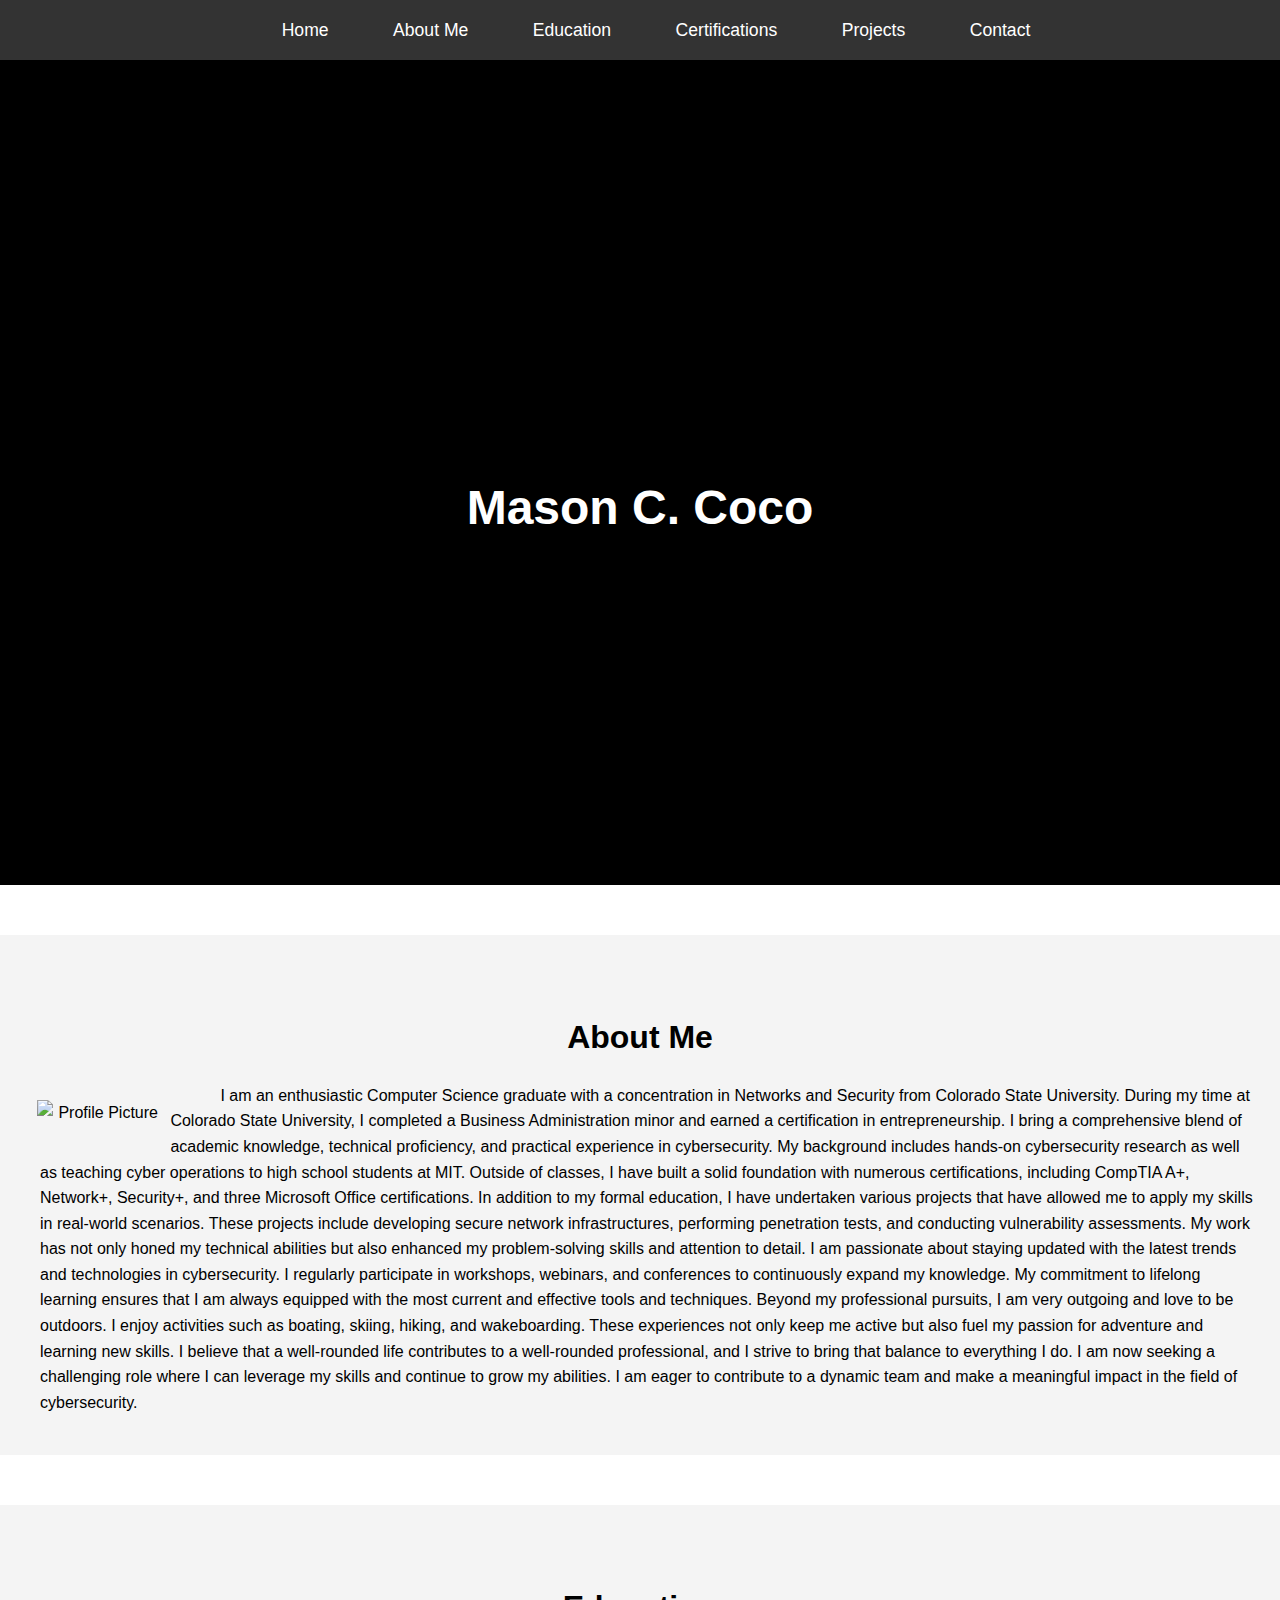
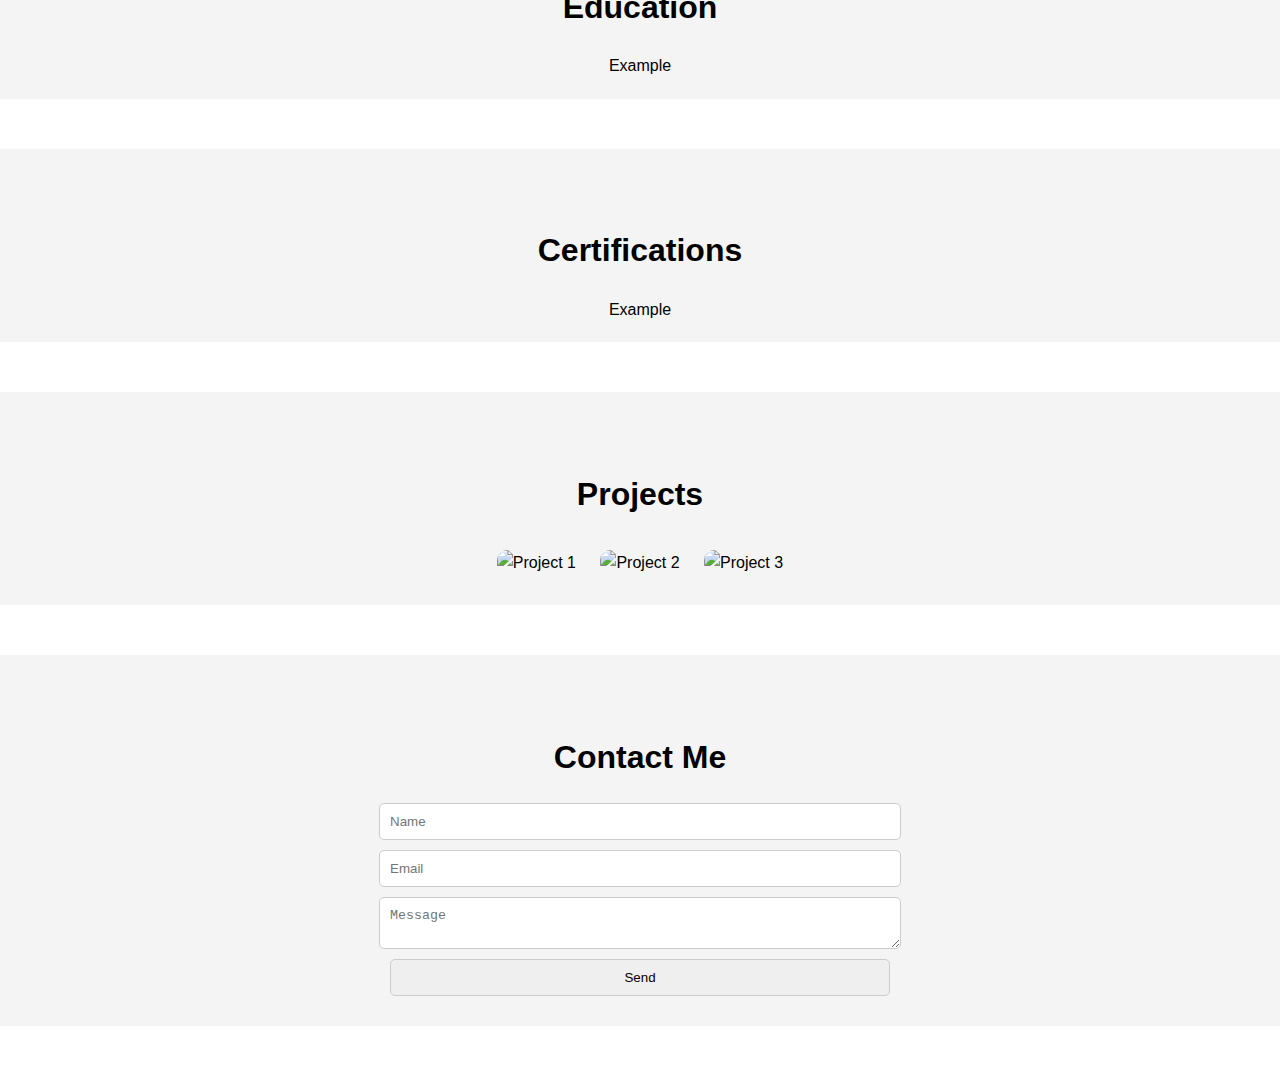
==== index.html @ f638359e "Rename index (1).html to index.html" ====
<!DOCTYPE html>
<html lang="en">
<head>
    <meta charset="UTF-8">
    <meta name="viewport" content="width=device-width, initial-scale=1.0">
    <title>Mason C. Coco</title>
    <link rel="stylesheet" href="styles.css">
</head>
<body>
    <nav>
        <a href="#home">Home</a>
        <a href="#about">About Me</a>
        <a href="#Education">Education</a>

        <a href="#Certifications">Certifications</a>
        <a href="#projects">Projects</a>
        <a href="#contact">Contact</a>
    </nav>
    <section class="hero" id="home">
        <video autoplay muted loop id="heroVideo">
            <source src="Binary_Code.mp4" type="video/mp4">
            Your browser does not support HTML5 video.
        </video>
        <div class="hero-content">
            <h1>Mason C. Coco</h1>
        </div>
    </section>
    <section class="section about" id="about"> 
        <h2> About Me</h2>
        <div class="about-content">
            <div class="about-image">
                <img src="MasonCoco.JPEG" alt="Profile Picture">
            </div>
            <div class="about-text">
                <p>I am an enthusiastic Computer Science graduate with a concentration in Networks and Security from Colorado State University. During my time at Colorado State University, I completed a Business Administration minor and earned a certification in entrepreneurship. I bring a comprehensive blend of academic knowledge, technical proficiency, and practical experience in cybersecurity. My background includes hands-on cybersecurity research as well as teaching cyber operations to high school students at MIT. Outside of classes, I have built a solid foundation with numerous certifications, including CompTIA A+, Network+, Security+, and three Microsoft Office certifications. In addition to my formal education, I have undertaken various projects that have allowed me to apply my skills in real-world scenarios. These projects include developing secure network infrastructures, performing penetration tests, and conducting vulnerability assessments. My work has not only honed my technical abilities but also enhanced my problem-solving skills and attention to detail. I am passionate about staying updated with the latest trends and technologies in cybersecurity. I regularly participate in workshops, webinars, and conferences to continuously expand my knowledge. My commitment to lifelong learning ensures that I am always equipped with the most current and effective tools and techniques. Beyond my professional pursuits, I am very outgoing and love to be outdoors. I enjoy activities such as boating, skiing, hiking, and wakeboarding. These experiences not only keep me active but also fuel my passion for adventure and learning new skills. I believe that a well-rounded life contributes to a well-rounded professional, and I strive to bring that balance to everything I do. I am now seeking a challenging role where I can leverage my skills and continue to grow my abilities. I am eager to contribute to a dynamic team and make a meaningful impact in the field of cybersecurity.</p>
            </div>
        </div>
    </section>
    <section class="section education" id="Education">
        <h2>Education</h2>
        <div>
            <text> Example</text>
        </div>
    </section>
    <section class="section Certifications" id="Certifications">
        <h2>Certifications</h2>
        <div>
            <text> Example</text>
        </div>
    </section>
    <section class="section projects" id="projects">
        <h2>Projects</h2>
        <div>
            <img src="project1.jpg" alt="Project 1">
            <img src="project2.jpg" alt="Project 2">
            <img src="project3.jpg" alt="Project 3">
        </div>
    </section>
    <section class="section contact" id="contact">
        <h2>Contact Me</h2>
        <form action="https://formspree.io/f/xleqykrp" method="POST">
                <input type="text" name="Name" required placeholder="Name">
                <input type="email" name="Email" required placeholder="Email">
                <textarea name="Message" required placeholder="Message"></textarea>
            <button type="submit">Send</button>
        </form>
    </section>
    <script>
        document.querySelectorAll('nav a').forEach(anchor => {
            anchor.addEventListener('click', function (e) {
                e.preventDefault();
                document.querySelector(this.getAttribute('href')).scrollIntoView({
                    behavior: 'smooth'
                });
            });
        });
    </script>
</body>
</html>
---- styles.css ----
body {
    font-family: Arial, sans-serif;
    margin: 0;
    padding: 0;
    box-sizing: border-box;
    line-height: 1.6;
}

nav {
    background: #333;
    color: white;
    padding: 1.0em;
    text-align: center;
    position: fixed;
    width: 100%;
    top: 0;
    z-index: 1000;
}

nav a {
    font-size: 1.1em;
    color: white;
    margin: 0 30px;  
    text-decoration: none;
}

nav a:hover {
    text-decoration: underline;
} 

.hero {
    position: relative;
    height: 85vh;
    background: #000;
    display: flex;
    justify-content: center;
    align-items: center;
    color: white;
    text-align: center;
    padding-top: 120px;
    overflow: hidden;
}

.hero-content h1 {
    font-size: 3em;
    z-index: 1;
    color: #fff; 
}

.hero video {
    position: absolute;
    top: 0;
    left: 0;
    width: 100%;
    height: 100%;
    object-fit: cover;
    z-index: 0;
    opacity: 0.7;
}


p {
    font-size: 1em;
    margin-bottom: 20px;
    text-align: left;
    text-indent: 50px;
}
h1 {
    font-size: 4em;
    margin-bottom: 20px;
}

.hero-content {
    z-index: 1;
}

.section {
    padding: 20px;
    text-align: center;
}

.projects {
    text-align: center;
}

.about, .projects, .contact, .Certifications, .education {
    padding-top: 50px;
    background: #f4f4f4;
    margin: 50px auto;
}

.about h2, .projects h2, .contact h2, .Certifications h2, .education h2 {
    font-size: 2em;
    margin-bottom: 20px;
    text-align: center;
}

.projects img {
    width: 100%;
    max-width: 300px;
    margin: 10px;
    border-radius: 10px;
    transition: transform 0.3s;
}

.projects img:hover {
    transform: scale(1.05);
}

.about-content {
    display: flex;
    flex-direction: column;
    align-items: center;
    text-align: center;
}

.about-image img {
    width: 100%;
    max-width: 300px;
    height: auto;
    float: left;
    margin: 5px;
}

.about-text {
    flex: 1;
    text-align: center;
    margin-left: 20px;
    overflow-wrap: break-word;
    text-align: justify;
}


@media (min-width: 768px) {
    .about-content {
        display: block;
    }

    .about-image {
        float: left;
        padding: 1%;
    }

    .about-image img {
        width: 100%;
        height: auto;
    }

    .about-text {
        text-align: left;
    }
}


.contact form {
    display: flex;
    flex-direction: column;
    align-items: center;
}

.contact form label {
    width: 100%;
    max-width: 500px;
    margin-bottom: 10px;
}

.contact form input, .contact form textarea, .contact form button {
    width: 100%;
    max-width: 500px;
    padding: 10px;
    margin-bottom: 10px;
    border: 1px solid #ccc;
    border-radius: 5px;
}

.contact input[type="submit"] {
    background: #333;
    color: white;
    border: none;
    cursor: pointer;
    padding: 10px 20px;
}

.contact input[type="submit"]:hover {
    background: #555;
}
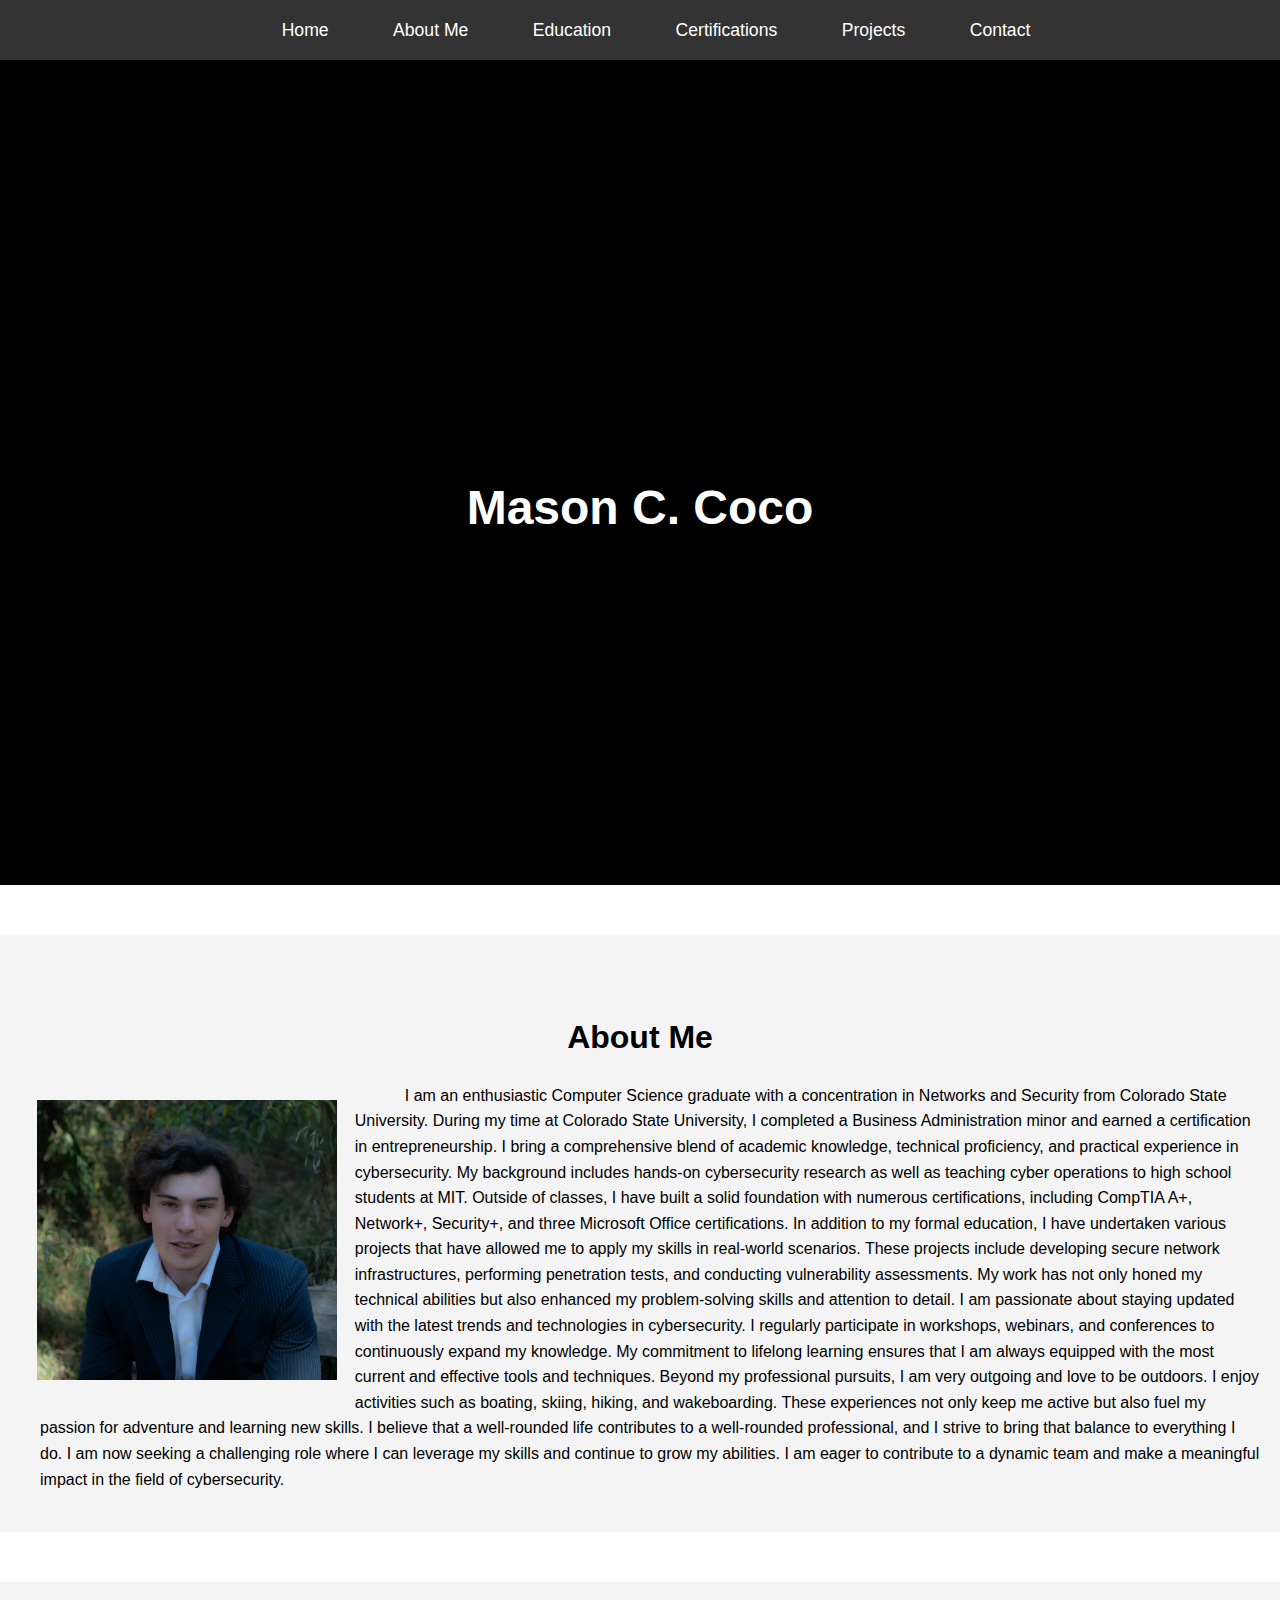
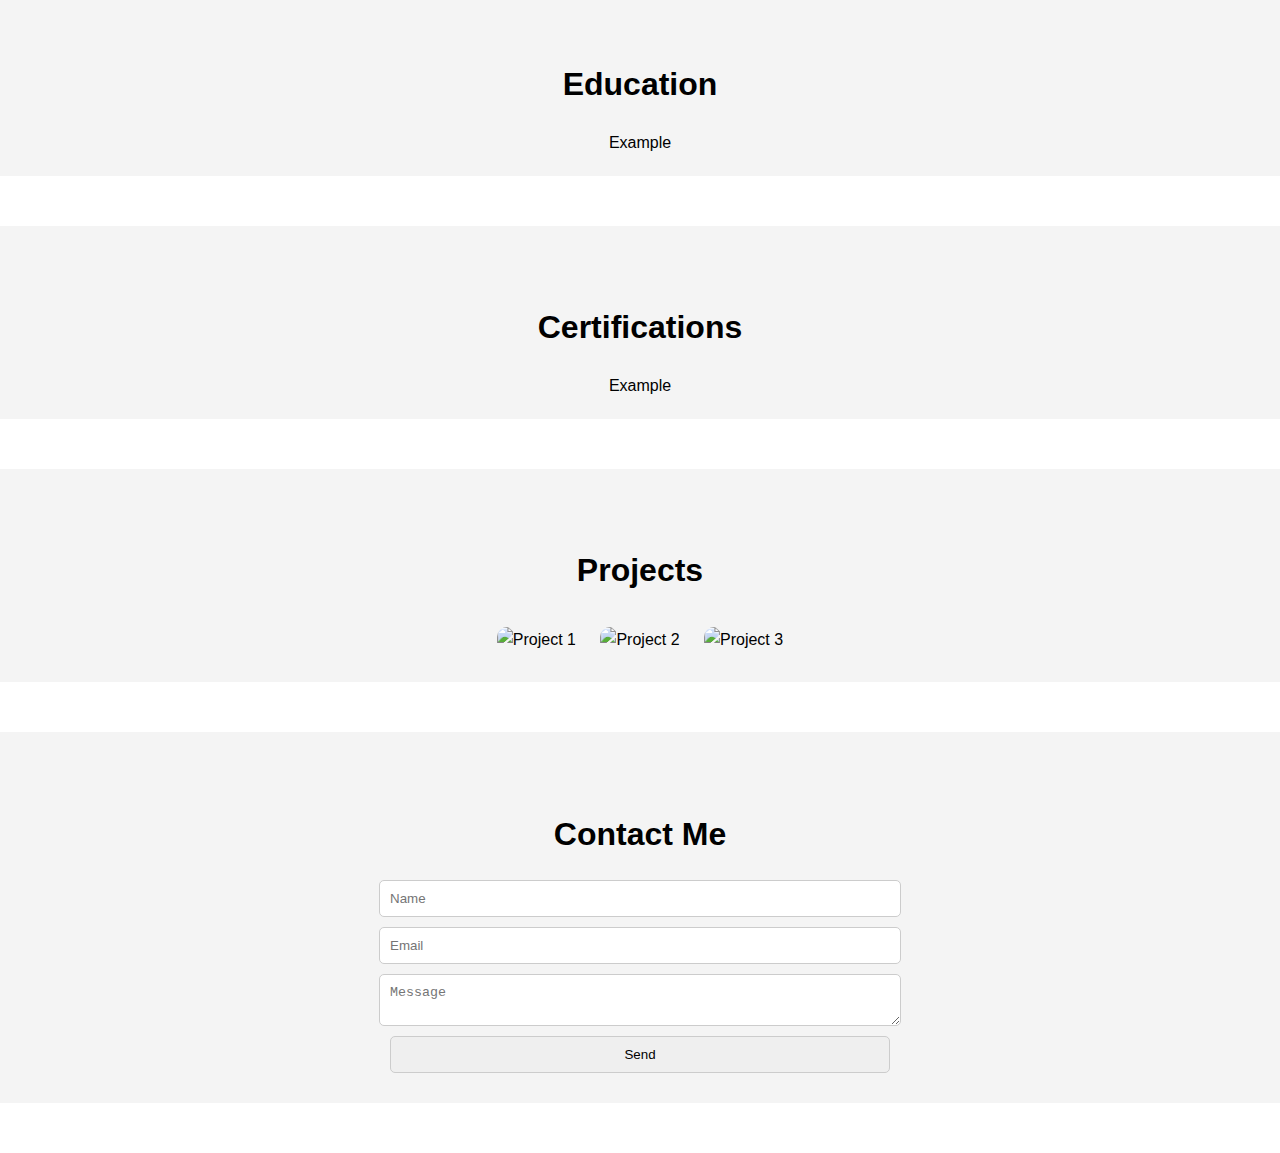
==== commit f47b6309: "Add Mp4" ====
--- a/index.html
+++ b/index.html
@@ -29,7 +29,7 @@
         <h2> About Me</h2>
         <div class="about-content">
             <div class="about-image">
-                <img src="MasonCoco.JPEG" alt="Profile Picture">
+                <img src="MasonCoco.jpeg" alt="Profile Picture">
             </div>
             <div class="about-text">
                 <p>I am an enthusiastic Computer Science graduate with a concentration in Networks and Security from Colorado State University. During my time at Colorado State University, I completed a Business Administration minor and earned a certification in entrepreneurship. I bring a comprehensive blend of academic knowledge, technical proficiency, and practical experience in cybersecurity. My background includes hands-on cybersecurity research as well as teaching cyber operations to high school students at MIT. Outside of classes, I have built a solid foundation with numerous certifications, including CompTIA A+, Network+, Security+, and three Microsoft Office certifications. In addition to my formal education, I have undertaken various projects that have allowed me to apply my skills in real-world scenarios. These projects include developing secure network infrastructures, performing penetration tests, and conducting vulnerability assessments. My work has not only honed my technical abilities but also enhanced my problem-solving skills and attention to detail. I am passionate about staying updated with the latest trends and technologies in cybersecurity. I regularly participate in workshops, webinars, and conferences to continuously expand my knowledge. My commitment to lifelong learning ensures that I am always equipped with the most current and effective tools and techniques. Beyond my professional pursuits, I am very outgoing and love to be outdoors. I enjoy activities such as boating, skiing, hiking, and wakeboarding. These experiences not only keep me active but also fuel my passion for adventure and learning new skills. I believe that a well-rounded life contributes to a well-rounded professional, and I strive to bring that balance to everything I do. I am now seeking a challenging role where I can leverage my skills and continue to grow my abilities. I am eager to contribute to a dynamic team and make a meaningful impact in the field of cybersecurity.</p>
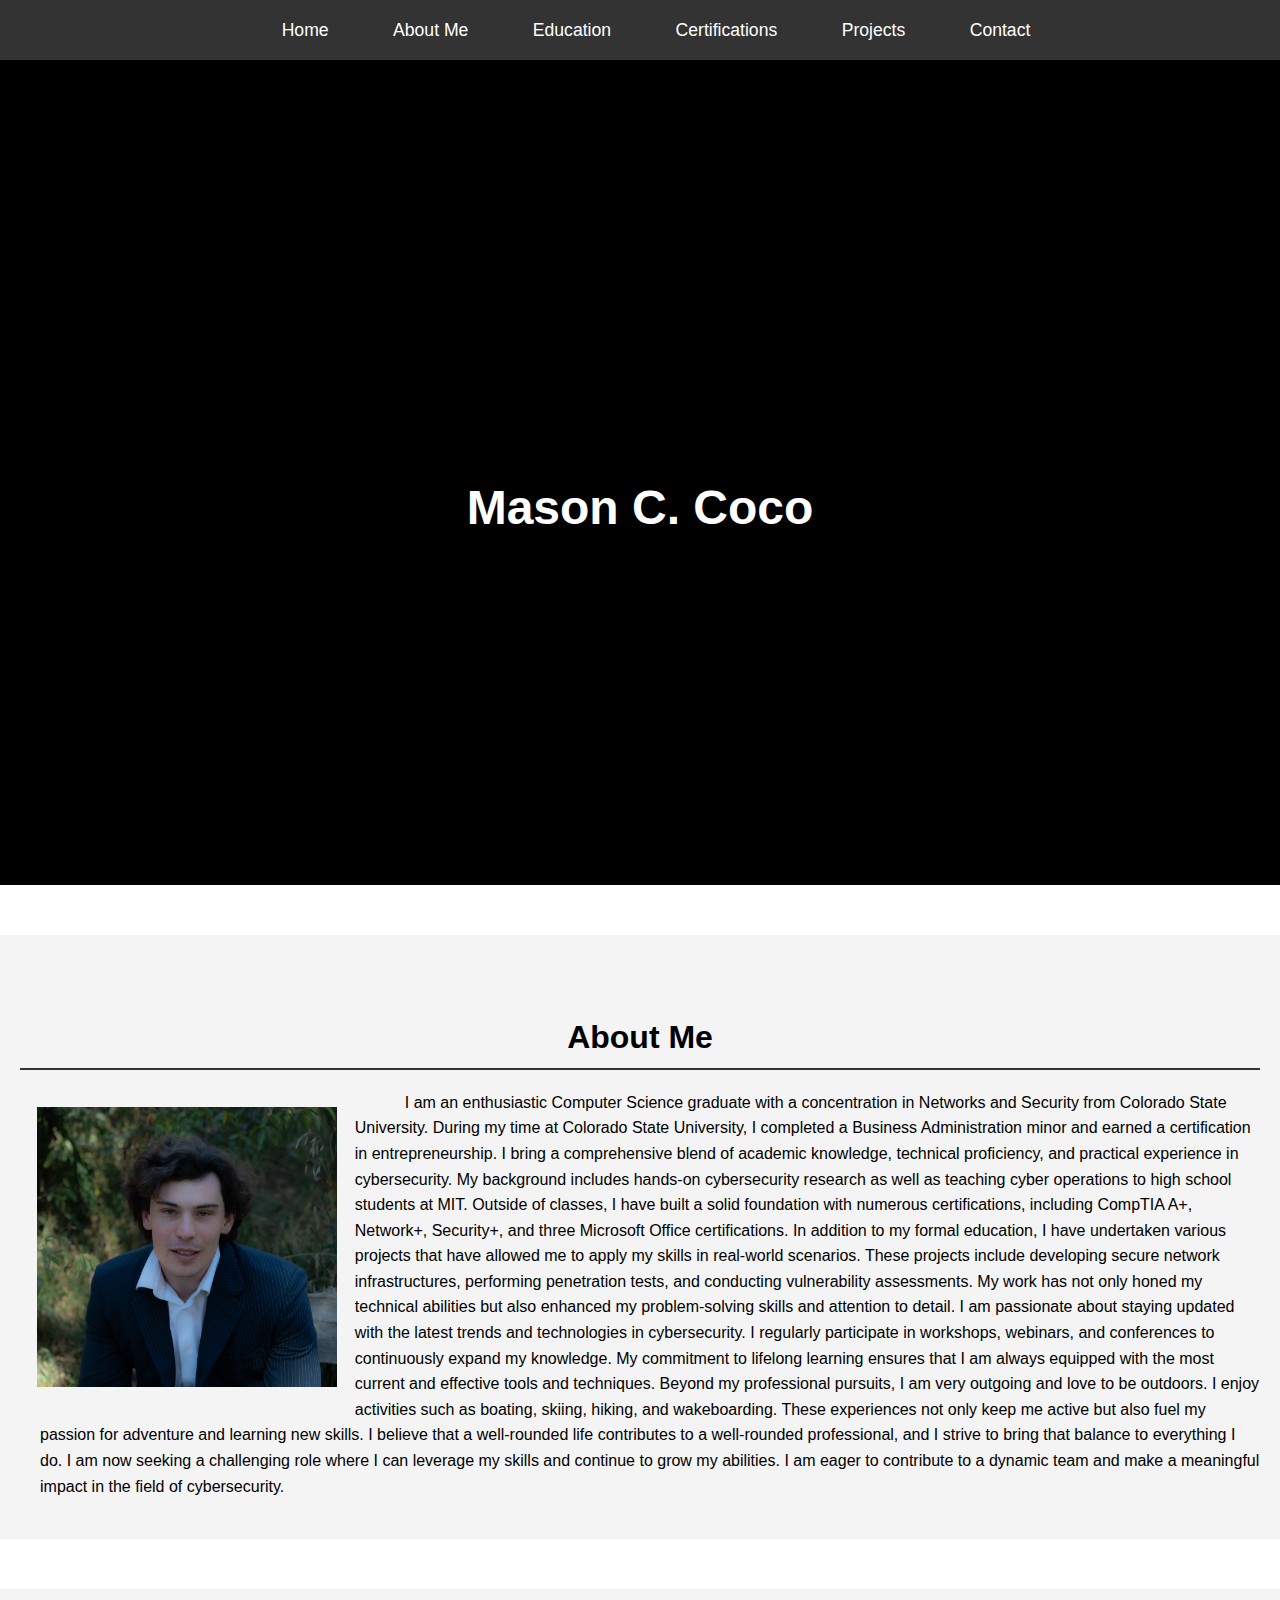
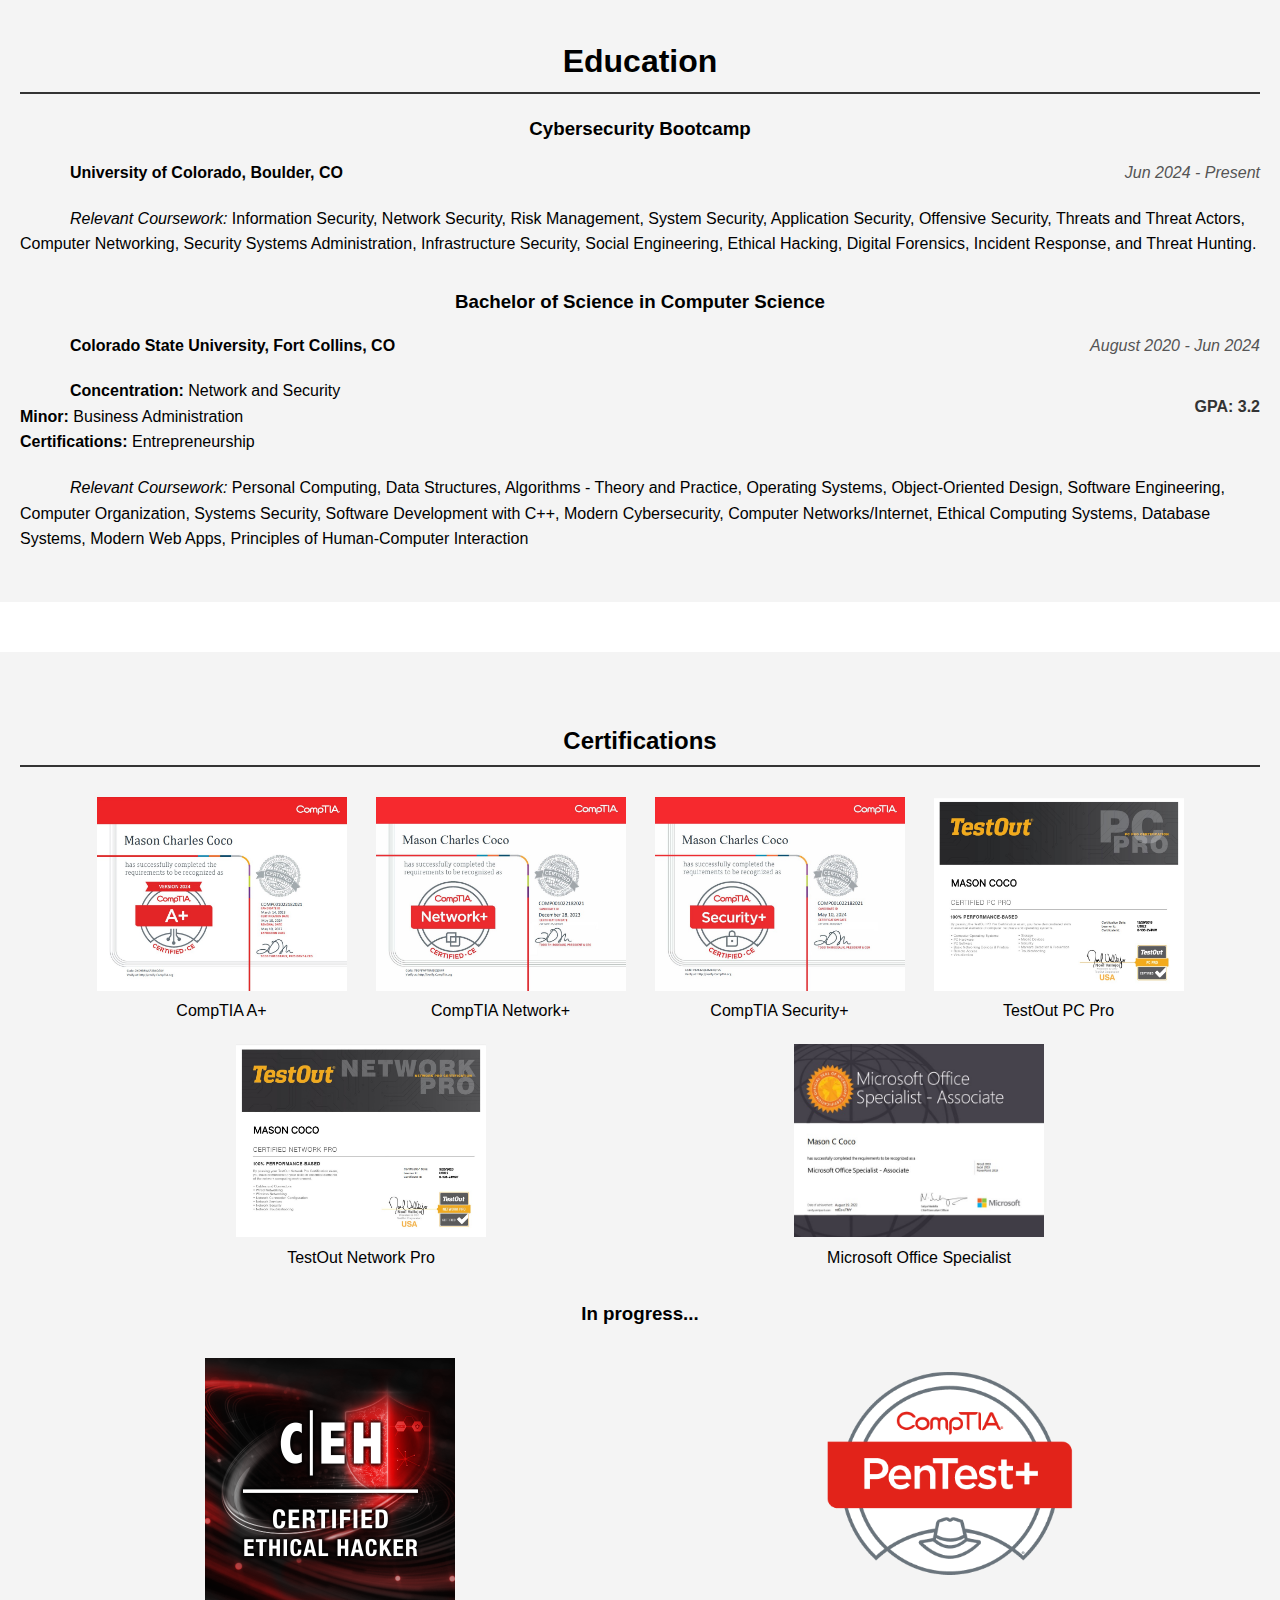
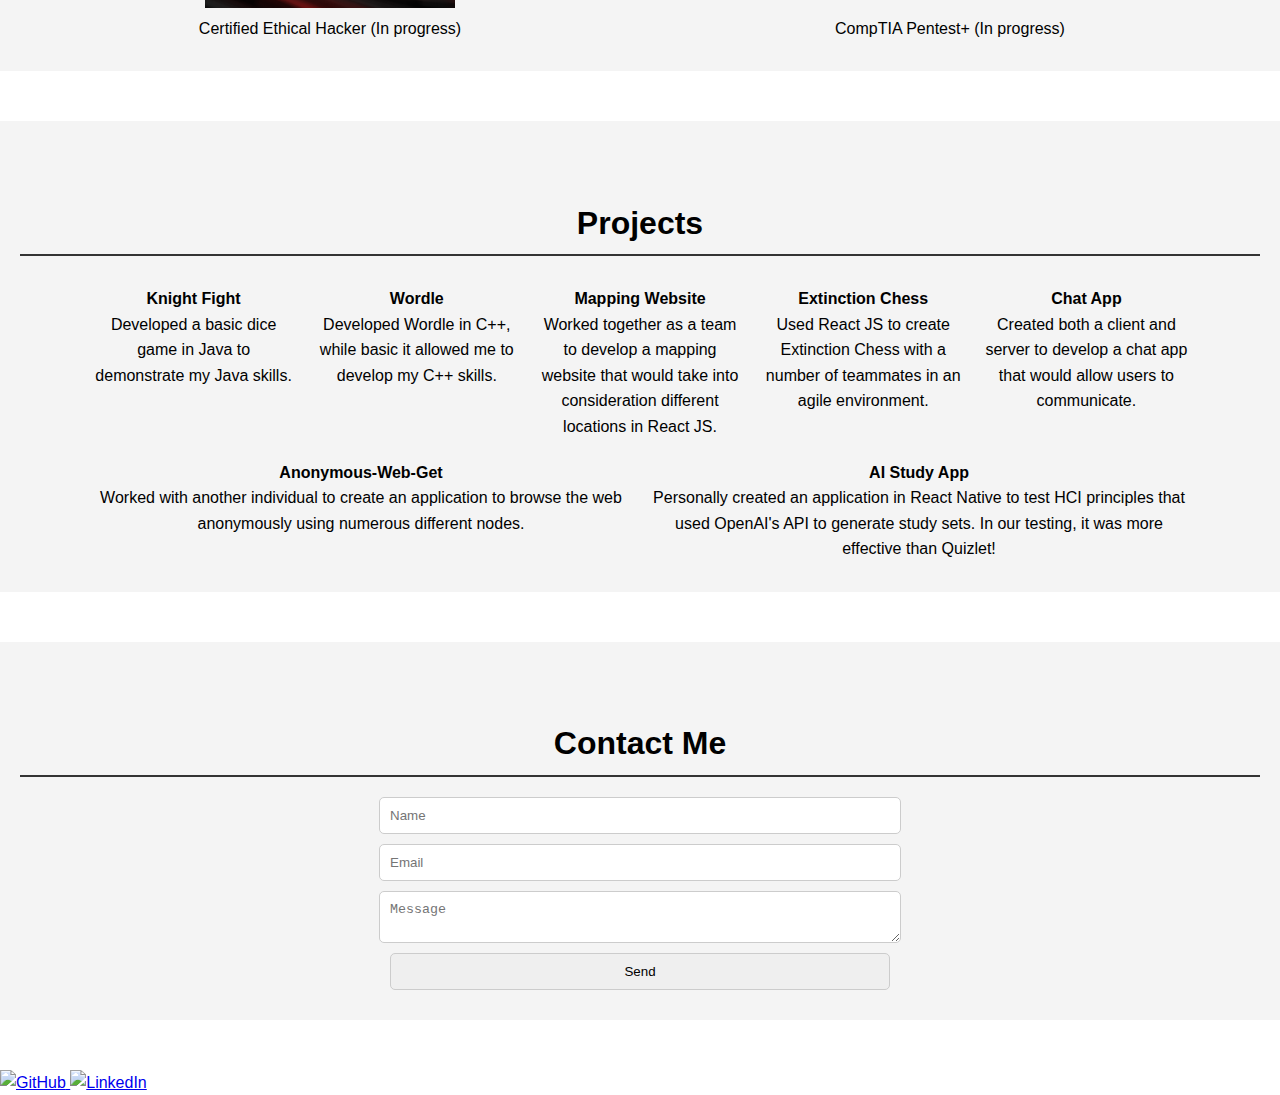
==== commit 0f227a60: "Latest" ====
--- a/index.html
+++ b/index.html
@@ -26,7 +26,7 @@
         </div>
     </section>
     <section class="section about" id="about"> 
-        <h2> About Me</h2>
+        <h2 style="border-bottom: 2px solid #333; padding-bottom: 5px; margin-bottom: 20px;"> About Me</h2>
         <div class="about-content">
             <div class="about-image">
                 <img src="MasonCoco.jpeg" alt="Profile Picture">
@@ -36,28 +36,115 @@
             </div>
         </div>
     </section>
-    <section class="section education" id="Education">
-        <h2>Education</h2>
-        <div>
-            <text> Example</text>
+    <section class="section education" id="Education" style="padding: 20px; font-family: Arial, sans-serif;">
+        <h2 style="border-bottom: 2px solid #333; padding-bottom: 5px; margin-bottom: 20px;">Education</h2>
+        <div style="margin-bottom: 30px;">
+            <h3 style="color: #000; margin-bottom: 5px;">Cybersecurity Bootcamp</h3>
+            <p><strong>University of Colorado, Boulder, CO</strong> <span style="float: right; font-style: italic; color: #555;">Jun 2024 - Present</span></p>
+            <p><em>Relevant Coursework:</em> Information Security, Network Security, Risk Management, System Security, Application Security, Offensive Security, Threats and Threat Actors, Computer Networking, Security Systems Administration, Infrastructure Security, Social Engineering, Ethical Hacking, Digital Forensics, Incident Response, and Threat Hunting.</p>
+        </div>
+        <div style="margin-bottom: 30px;">
+            <h3 style="color: #000; margin-bottom: 5px;">Bachelor of Science in Computer Science</h3>
+            <p><strong>Colorado State University, Fort Collins, CO</strong> <span style="float: right; font-style: italic; color: #555;">August 2020 - Jun 2024</span></p>
+            <p style="float: right; font-weight: bold; color: #333;">GPA: 3.2</p>
+            <p><strong>Concentration:</strong> Network and Security <br>
+            <strong>Minor:</strong> Business Administration <br>
+            <strong>Certifications:</strong> Entrepreneurship</p>
+            <p><em>Relevant Coursework:</em> Personal Computing, Data Structures, Algorithms - Theory and Practice, Operating Systems, Object-Oriented Design, Software Engineering, Computer Organization, Systems Security, Software Development with C++, Modern Cybersecurity, Computer Networks/Internet, Ethical Computing Systems, Database Systems, Modern Web Apps, Principles of Human-Computer Interaction</p>
         </div>
     </section>
-    <section class="section Certifications" id="Certifications">
-        <h2>Certifications</h2>
-        <div>
-            <text> Example</text>
+    
+    
+    <section class="section certifications" id="Certifications">
+        <h2 style="border-bottom: 2px solid #333; padding-bottom: 5px; margin-bottom: 20px;">Certifications</h2>
+        <h3><Completed class=""></Completed></h3>
+        <div style="display: flex; flex-wrap: wrap; justify-content: space-between; width: 90%; margin: 0 auto;">
+            <div class="cert-container">
+                <img src="comptia_a.jpg" alt="CompTIA A+" width="250" height="193.6"><br>CompTIA A+
+            </div>
+            <div class="cert-container">
+                <img src="comptia_network.jpg" alt="CompTIA Network+" width="250" height="193.6"><br>CompTIA Network+
+            </div>
+            <div class="cert-container">
+                <img src="comptia_security.jpg" alt="CompTIA Security+" width="250" height="193.6"><br>CompTIA Security+
+            </div>
+            <div class="cert-container">
+                <img src="Testout_PCPro.jpg" alt="TestOut PC Pro" width="250" height="193.6"><br>TestOut PC Pro
+            </div>
+            <div class="cert-container">
+                <img src="Testout_NetworkPro.jpg" alt="TestOut Network Pro" width="250" height="193.6"><br>TestOut Network Pro
+            </div>
+            <div class="cert-container">
+                <img src="microsoft_office_specialist.jpg" alt="Microsoft Office Specialist" width="250" height="193.6"><br>Microsoft Office Specialist
+            </div>
+        </div>
+        <h3>In progress...</h3>
+        <div style="display: flex; flex-wrap: wrap; justify-content: space-between; width: 100%; margin: 0 auto;">
+            <div class="cert-container">
+                <img src="CEH.png" alt="Certified Ethical Hacker" width="250"><br>Certified Ethical Hacker (In progress)
+            </div>
+            <div class="cert-container">
+                <img src="comptia-pentest.png" alt="CompTIA Pentest+" height="250"><br>CompTIA Pentest+ (In progress)
+            </div>
         </div>
     </section>
-    <section class="section projects" id="projects">
-        <h2>Projects</h2>
-        <div>
-            <img src="project1.jpg" alt="Project 1">
-            <img src="project2.jpg" alt="Project 2">
-            <img src="project3.jpg" alt="Project 3">
+    
+    <script>
+        document.querySelectorAll('.cert-container img').forEach(img => {
+            img.addEventListener('click', () => {
+                if (img.classList.contains('enlarged')) {
+                    img.classList.remove('enlarged');
+                } else {
+                    document.querySelectorAll('.cert-container img.enlarged').forEach(otherImg => {
+                        otherImg.classList.remove('enlarged');
+                    });
+                    img.classList.add('enlarged');
+                }
+            });
+        });
+    </script>
+       <section class="section projects" id="projects">
+        <h2 style="border-bottom: 2px solid #333; padding-bottom: 5px; margin-bottom: 20px;">Projects</h2>
+        <div class="projects-container">
+            <div class="project">
+                <!-- <img src="knight fight.jpg" alt="Knight Fight"><br> -->
+                <strong>Knight Fight</strong><br>
+                Developed a basic dice game in Java to demonstrate my Java skills.
+            </div>
+            <div class="project">
+                <!-- <img src="project2.jpg" alt="Wordle"><br> -->
+                <strong>Wordle</strong><br>
+                Developed Wordle in C++, while basic it allowed me to develop my C++ skills.
+            </div>
+            <div class="project">
+                <!-- <img src="project3.jpg" alt="Mapping Website"><br> -->
+                <strong>Mapping Website</strong><br>
+                Worked together as a team to develop a mapping website that would take into consideration different locations in React JS.
+            </div>
+            <div class="project">
+                <!-- <img src="project4.jpg" alt="Extinction Chess"><br> -->
+                <strong>Extinction Chess</strong><br>
+                Used React JS to create Extinction Chess with a number of teammates in an agile environment.
+            </div>
+            <div class="project">
+                <!-- <img src="project5.jpg" alt="Chat App"><br> -->
+                <strong>Chat App</strong><br>
+                Created both a client and server to develop a chat app that would allow users to communicate.
+            </div>
+            <div class="project">
+                <!-- <img src="project6.jpg" alt="Anonymous-Web-Get"><br> -->
+                <strong>Anonymous-Web-Get</strong><br>
+                Worked with another individual to create an application to browse the web anonymously using numerous different nodes.
+            </div>
+            <div class="project">
+                <!-- <img src="project7.jpg" alt="AI Study App"><br> -->
+                <strong>AI Study App</strong><br>
+                Personally created an application in React Native to test HCI principles that used OpenAI's API to generate study sets. In our testing, it was more effective than Quizlet!
+            </div>
         </div>
     </section>
     <section class="section contact" id="contact">
-        <h2>Contact Me</h2>
+        <h2 style="border-bottom: 2px solid #333; padding-bottom: 5px; margin-bottom: 20px;">Contact Me</h2>
         <form action="https://formspree.io/f/xleqykrp" method="POST">
                 <input type="text" name="Name" required placeholder="Name">
                 <input type="email" name="Email" required placeholder="Email">
@@ -76,4 +163,17 @@
         });
     </script>
 </body>
+<footer>
+    <!-- <p>All rights reserved, 2024 Mason C. Coco</p> -->
+    <div>
+        <a href="https://github.com/mcoco35" target="_blank">
+            <img src="https://image.flaticon.com/icons/png/512/25/25231.png" alt="GitHub" width="24" height="24">
+        </a>
+        <a href="https://linkedin.com/in/mason-coco" target="_blank">
+            <img src="https://upload.wikimedia.org/wikipedia/commons/8/81/LinkedIn_icon.svg" alt="LinkedIn" width="24" height="24"> 
+        </a>
+    </div>
+</footer>
+
+
 </html>
--- a/styles.css
+++ b/styles.css
@@ -83,7 +83,7 @@
     text-align: center;
 }
 
-.about, .projects, .contact, .Certifications, .education {
+.about, .projects, .contact, .certifications, .education {
     padding-top: 50px;
     background: #f4f4f4;
     margin: 50px auto;
@@ -185,3 +185,59 @@
     background: #555;
 }
 
+.cert-container {
+    flex: 1 1 200px; 
+    text-align: center; 
+    margin: 10px; 
+    position: relative;
+}
+.cert-container img {
+    transition: transform 0.2s ease-in-out;
+    cursor: pointer;
+}
+.cert-container img.enlarged {
+    transform: scale(1.5);
+    position: fixed;
+    top: 50%;
+    left: 50%;
+    transform: translate(-50%, -50%) scale(5);
+    z-index: 1000;
+    box-shadow: 0 0 10px rgba(0, 0, 0, 0.5);
+    background: white;
+    padding: 10px;
+}
+
+.cert-container {
+    text-align: center;
+}
+
+.projects-container {
+    display: flex; 
+    flex-wrap: wrap; 
+    justify-content: space-between; 
+    width: 90%; 
+    margin: 0 auto;
+}
+.project {
+    flex: 1 1 200px; 
+    text-align: center; 
+    margin: 10px; 
+    position: relative;
+}
+.project img {
+    width: 100%; 
+    height: auto; 
+    transition: transform 0.2s ease-in-out;
+    cursor: pointer;
+}
+.project img.enlarged {
+    transform: scale(1.5);
+    position: fixed;
+    top: 50%;
+    left: 50%;
+    transform: translate(-50%, -50%) scale(1.5);
+    z-index: 1000;
+    box-shadow: 0 0 10px rgba(0, 0, 0, 0.5);
+    background: white;
+    padding: 10px;
+}